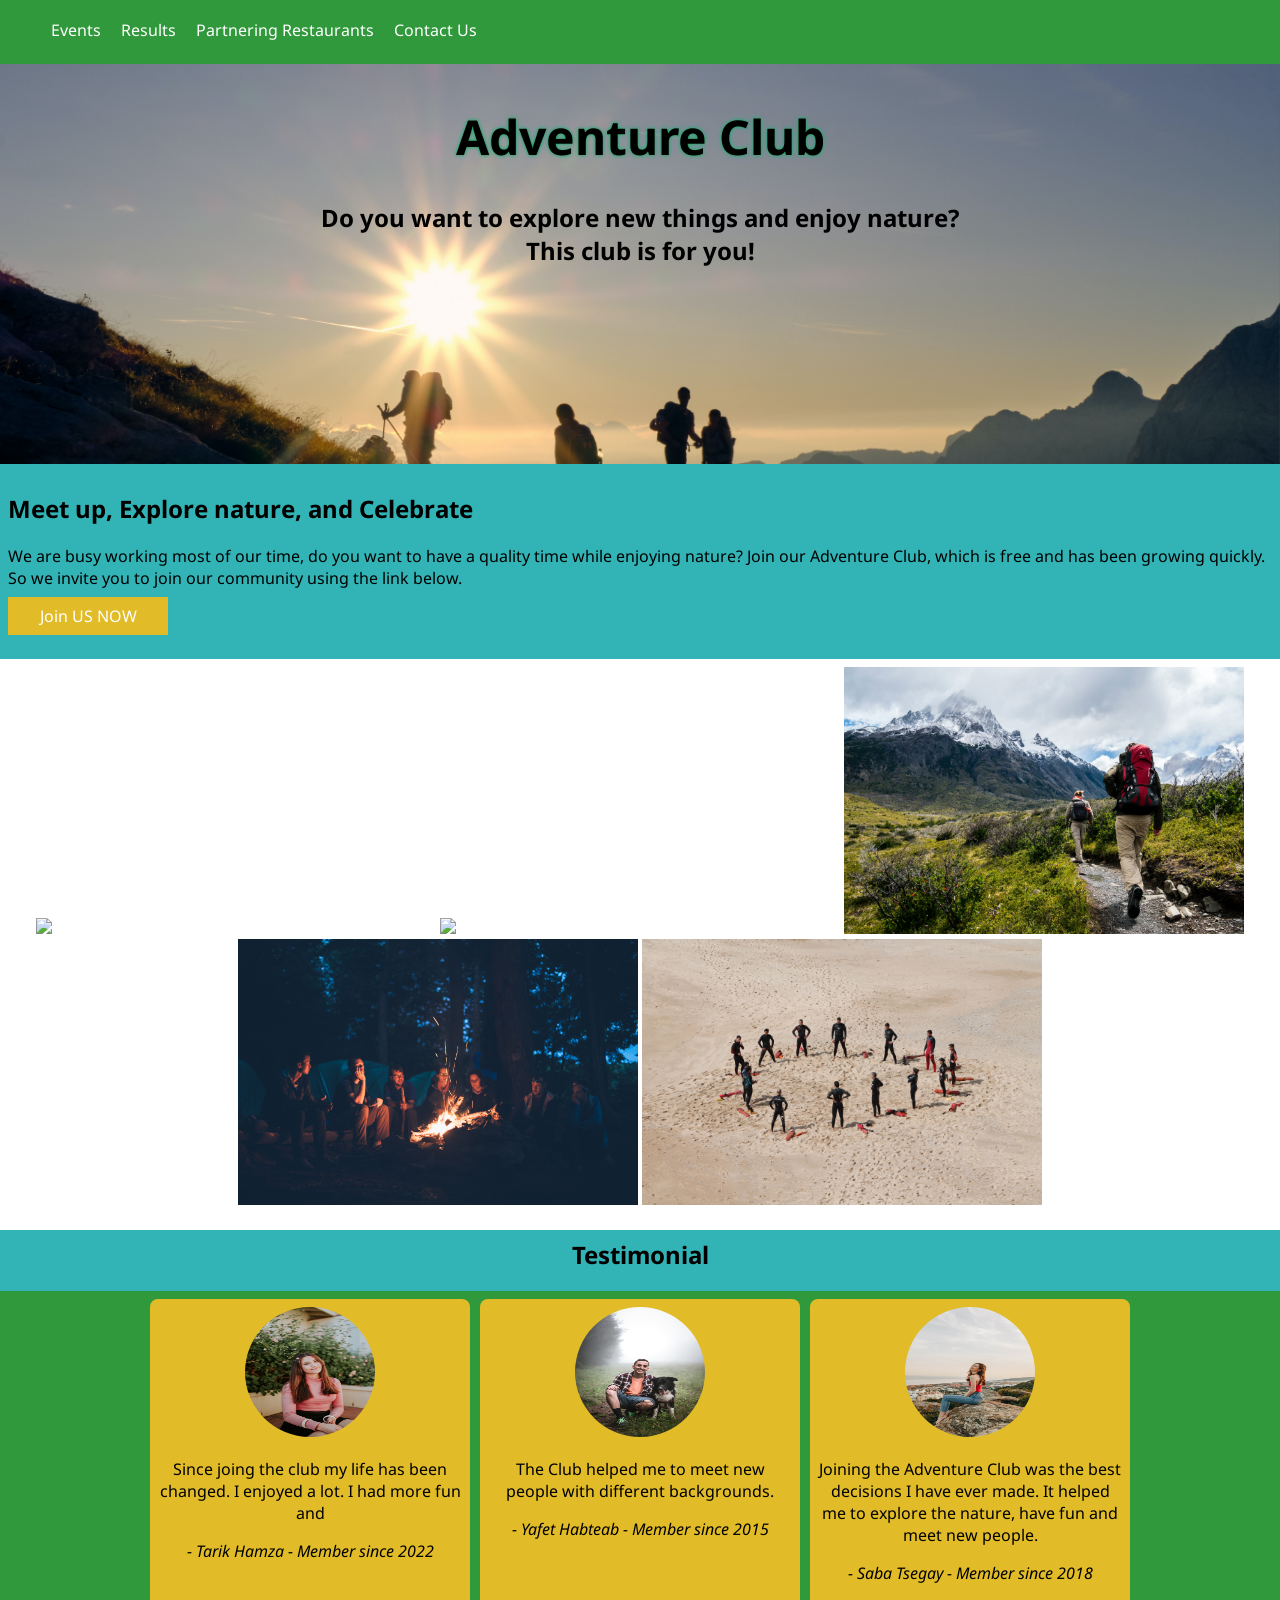
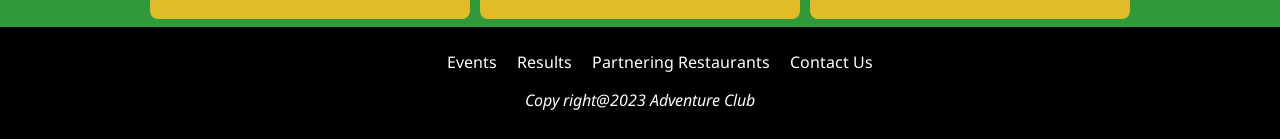
==== Codecademy/7.Adventure Club/index.html @ 28a872b9 "Add files via upload" ====
<!DOCTYPE html>
<html>

  <head>
    <title>Adventure Club</title>
    <link rel="stylesheet" type="text/css" href="style.css">
    <meta name="viewport" content="width=device-width, initial-scale=1.0">
    <link href="https://fonts.googleapis.com/css2?family=Noto+Sans:ital@0;1&display=swap" rel="stylesheet">
  </head>

  <body>
    <header>
        <nav>
            <ul>
                <a href=""><li>Events</li></a>
                <a href=""><li>Results</li></a>
                <a href=""><li>Partnering Restaurants</li></a>
                <a href=""><li>Contact Us</li></a>
              </ul>
        </nav>
    </header>

    <main>
        <div class="banner">
            <h1>Adventure Club</h1>
            <h2>Do you want to explore new things and enjoy nature? <br/> This club is for you!</h2>
        </div>

        <div class="mission">
            <h2>Meet up, Explore nature, and Celebrate</h2>
            <p>
                We are busy working most of our time, do you want to have a quality time while enjoying nature? 
                Join our Adventure Club, which is free and has been growing quickly. 
                So we invite you to join our community using the link below.
                <a href="#">Join US NOW</a>
        </p>
        </div>

        <div class="photos">
            <img src="adventure1.jpg" />
            <img src="adventure2.jpg" />
            <img src="adventure3.jpg" />
            <img src="adventure4.jpg" />
            <img src="adventure5.jpg" />
        </div>

        <div class="testimonial">
            <h2>Testimonial</h2>
            <div class="container">
                <div>
                    <img src="testimonial2.jpg" />
                    <p>
                        Since joing the club my life has been changed. I enjoyed a lot.
                        I had more fun and 
                    </p>
                    <span>
                        - Tarik Hamza - Member since 2022
                    </span>
                </div>

                <div>
                    <img src="testimonial1.jpg" />
                    <p>
                        The Club helped me to meet new people with different backgrounds.
                    </p>
                    <span>
                        - Yafet Habteab - Member since 2015
                    </span>
                </div>

                <div>
                    <img src="testimonial3.jpg" />
                    <p>
                        Joining the Adventure Club was the best decisions I have ever made.
                        It helped me to explore the nature, have fun and meet new people.
                    </p>
                    <span>
                        - Saba Tsegay - Member since 2018
                    </span>
                </div>

            </div>
        </div>
    </main>

    <footer>
        <nav>
            <ul>
                <a href=""><li>Events</li></a>
                <a href=""><li>Results</li></a>
                <a href=""><li>Partnering Restaurants</li></a>
                <a href=""><li>Contact Us</li></a>
              </ul>
        </nav>
        <span>Copy right@2023 Adventure Club</span>
    </footer>

   
  </body>

</html>
---- Codecademy/7.Adventure Club/style.css ----
*{
    box-sizing: border-box;
}

body {
    font-family: 'Noto Sans', sans-serif;
    font-size: 16px;
    margin: 0;
    padding: 0;
}

header{
    position: relative;
    display: block;
    height: 4rem;
    background-color: #30993b;
    width: 100%;
    margin: 0;
    padding: .2rem;
}

nav ul li {
    display: inline-block;
    color: white;
    padding: 0 .5em;
}

.banner {
    padding: .5em;
    text-align: center;
    margin: 0 auto;
    background-image: url('adventure6.jpg');
    width: 100%;
    height: 400px;
    background-size: cover;
}

.banner h1 {
    text-shadow: 0 0 3px #19a041, 0 0 5px #34aea4;
    font-size: 3rem;
}

.mission {
    background-color: #32b4b6;
    padding: .5rem;
    margin-top: 0 auto;
}

.mission a {
    margin-top: .5em;
    display: block;
    width: 10rem;
    text-align: center;
    background-color: #e1bc28;
    padding: .5em;
    text-decoration: none;
    color: white;
}

.photos {
    padding-top: .5rem;
    display: block;
    text-align: center;
}

.photos img {
    display: inline-block;
    width: 25rem;
}

.testimonial {
    background-color: #32b4b6;
    padding: 20px auto;
}

.testimonial .container {
    display: flex;
    flex-wrap: wrap;
    gap: 10px;
    justify-content: center;
    background-color: #30993b;
    padding: .5rem;
}

.testimonial .container div {
    width: 20rem;
    height: 20rem;
    background-color: #e1bc28;
    text-align: center;
    padding: .5rem;
    border-radius: .5rem;
}

.testimonial .container div img {
    width: 130px;
    height: 130px;
    border-radius: 50%;
}

.testimonial .container span {
    font-style: italic;
}

.testimonial h2 {
    text-align: center;
    padding-top: .5rem;
}

footer {
    background-color: black;
    height: 7rem;
    padding: .5rem;
    color: #fff;
    text-align: center;
}

footer span {
    font-style: italic;
    padding: .5rem;
}

@media only screen and (max-width: 640px){
    header nav {
        text-align: center;
    }
    
    .photos {
        padding: 0;
    }
    .photos img {
        width: 100%;
    } 

    .banner h2 {
        margin-top: 4rem;
        color: #fff;
    }

    .testimonial .container div {
        width: 80%;
    }
}
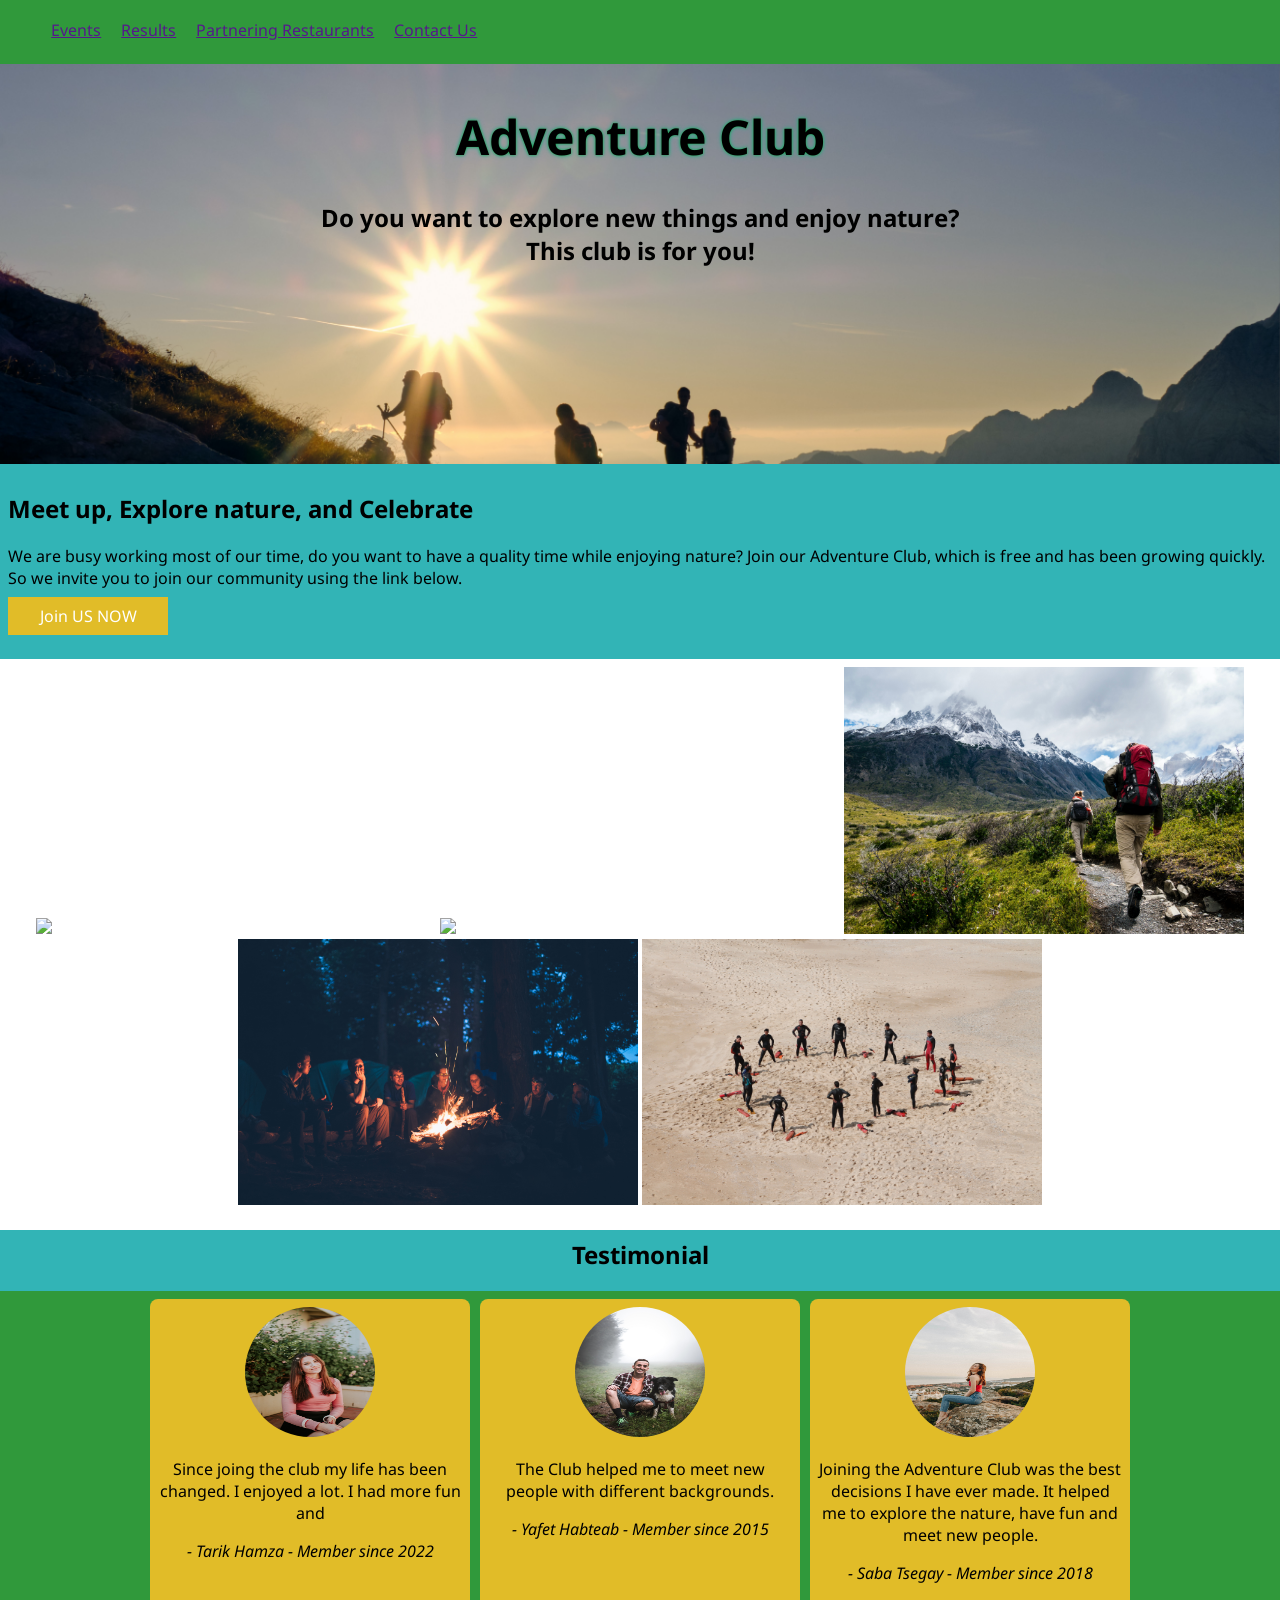
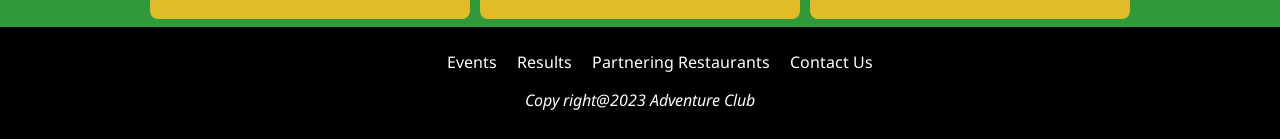
==== commit 7f80b6f7: "Update index.html" ====
--- a/Codecademy/7.Adventure Club/index.html
+++ b/Codecademy/7.Adventure Club/index.html
@@ -13,10 +13,10 @@
     <header>
         <nav>
             <ul>
-                <a href=""><li>Events</li></a>
-                <a href=""><li>Results</li></a>
-                <a href=""><li>Partnering Restaurants</li></a>
-                <a href=""><li>Contact Us</li></a>
+                <li><a href="">Events</a></li>
+                <li><a href="">Results</a></li>
+                <li><a href="">Partnering Restaurants</a></li>
+                <li><a href="">Contact Us</a></li>
               </ul>
         </nav>
     </header>
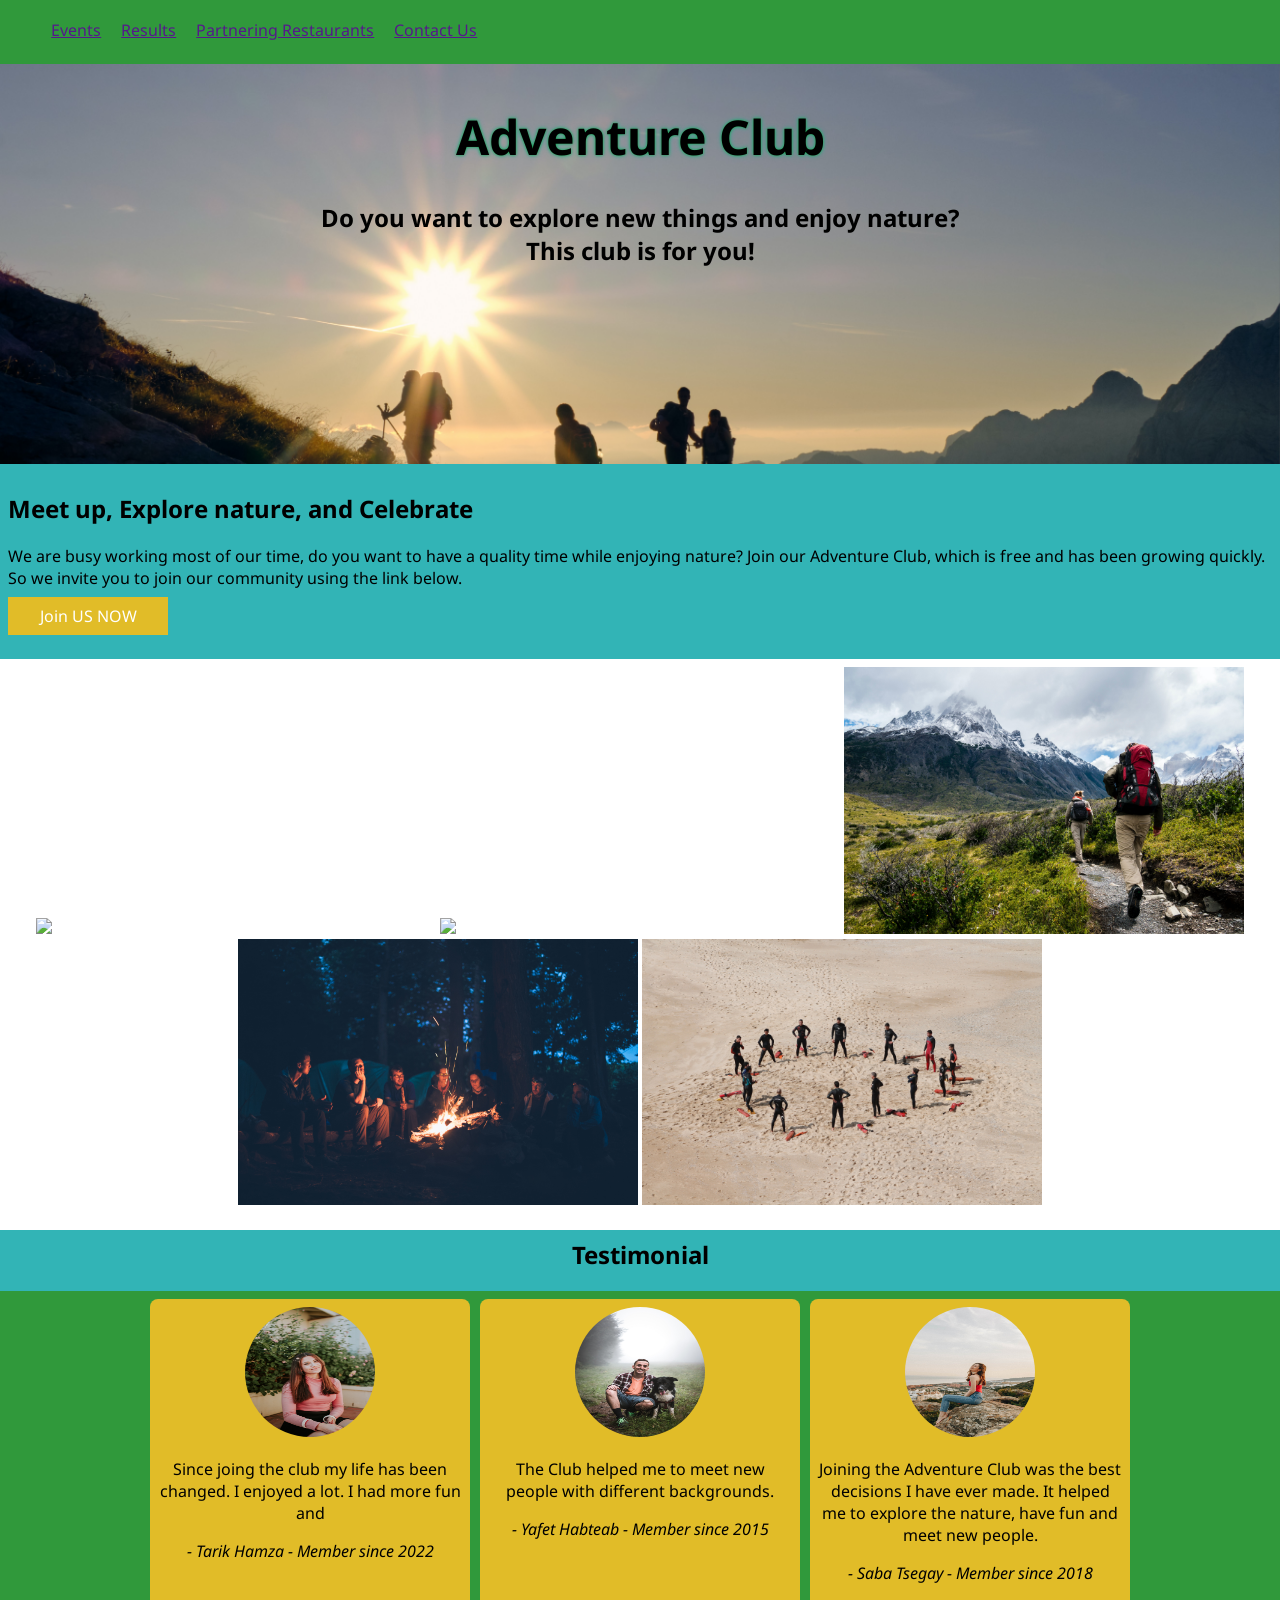
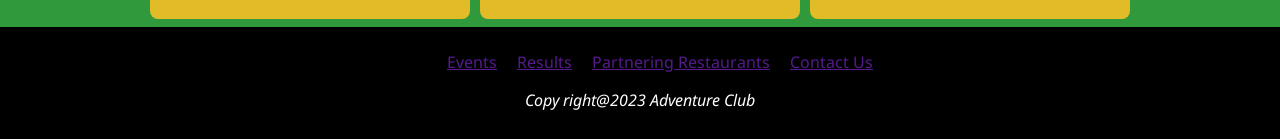
==== commit faddaf37: "Update index.html" ====
--- a/Codecademy/7.Adventure Club/index.html
+++ b/Codecademy/7.Adventure Club/index.html
@@ -87,10 +87,10 @@
     <footer>
         <nav>
             <ul>
-                <a href=""><li>Events</li></a>
-                <a href=""><li>Results</li></a>
-                <a href=""><li>Partnering Restaurants</li></a>
-                <a href=""><li>Contact Us</li></a>
+                <li><a href="">Events</a></li>
+                <li><a href="">Results</a></li>
+                <li><a href="">Partnering Restaurants</a></li>
+                <li><a href="">Contact Us</a></li>
               </ul>
         </nav>
         <span>Copy right@2023 Adventure Club</span>
